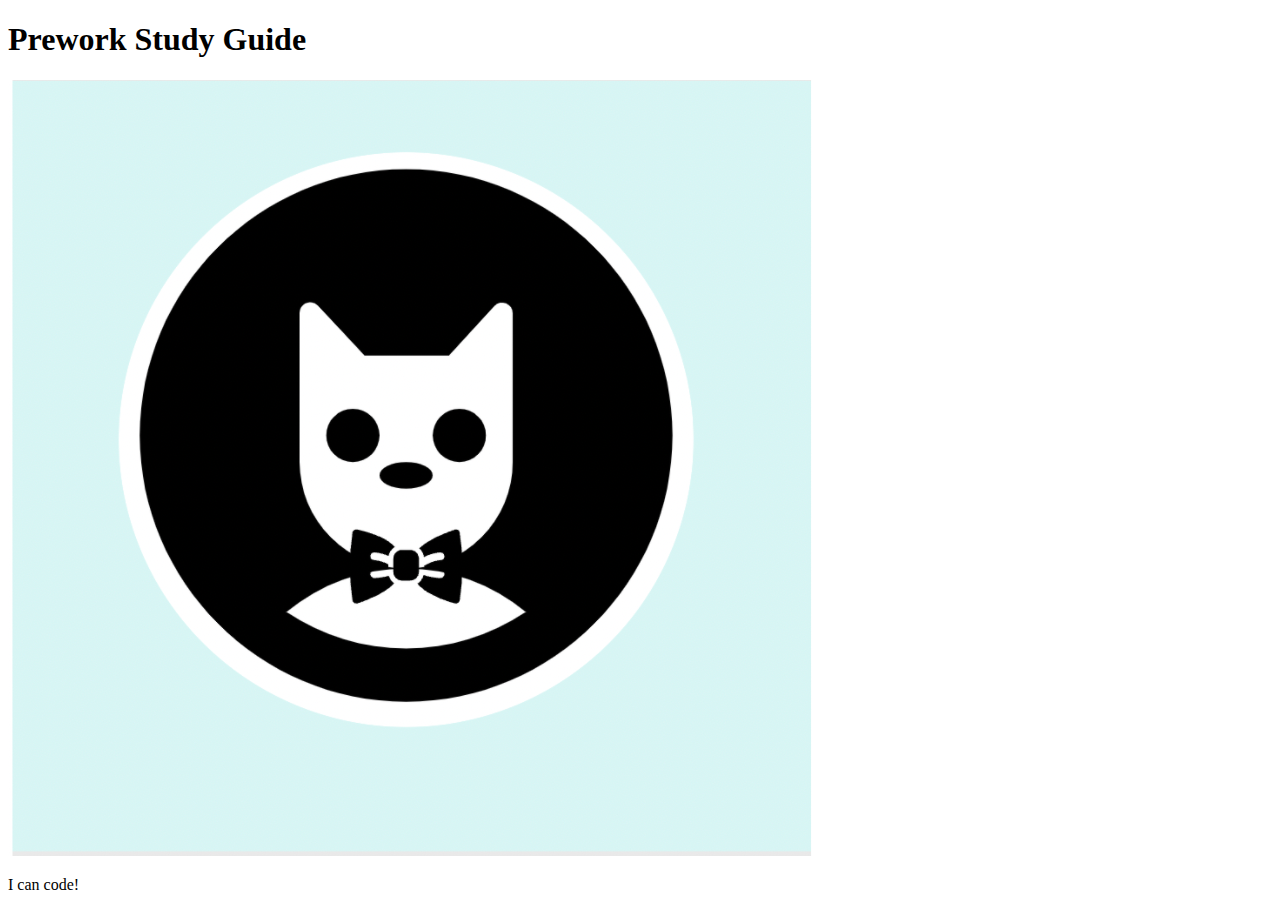
==== prework-study-guide/index.html @ c11d13d8 "add starter code" ====
<!DOCTYPE html>
<html lang="en">
  <head>
    <meta charset="UTF-8" />
    <meta http-equiv="X-UA-Compatible" content="IE=edge" />
    <meta name="viewport" content="width=device-width, initial-scale=1.0" />
    <title>Prework Study Guide</title>
  </head>
  <body>
    <header id="top">
      <h1>Prework Study Guide</h1>
      <img src="./assets/bowtie-cat.png" alt="Profile image of cat wearing a bow tie." />
    </header>
    <main>
      <!-- Student code goes here -->
    </main>

    <footer>
      <p>I can code!</p>
    </footer>
  </body>
</html>
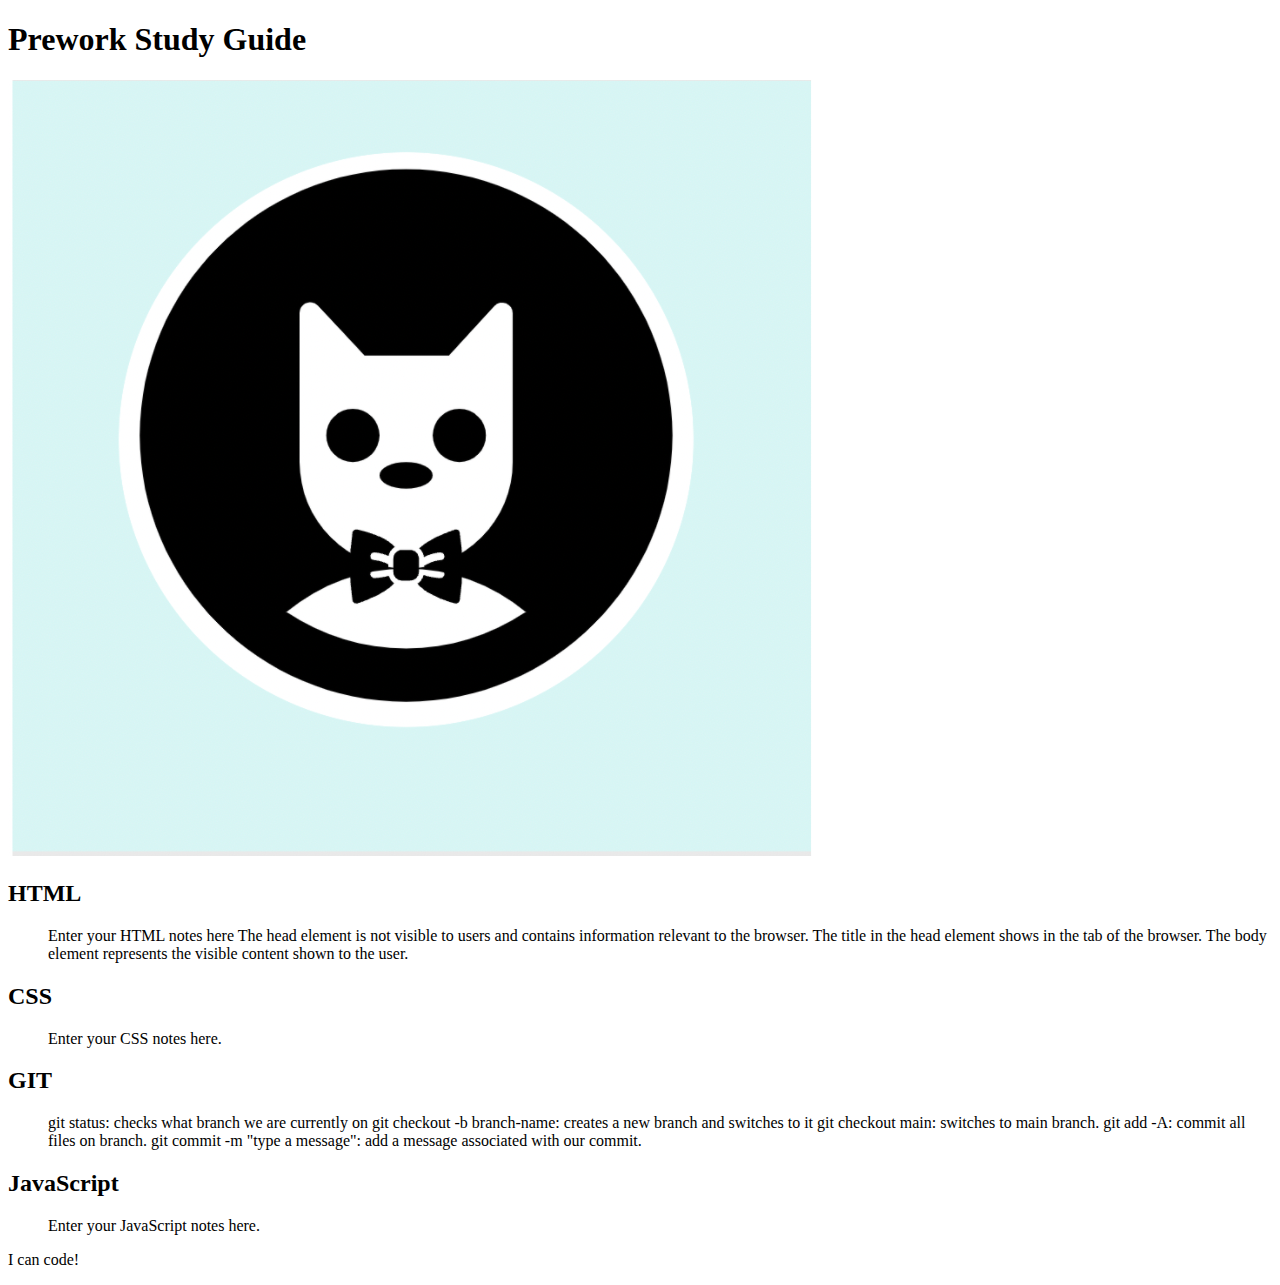
==== commit eed3219d: "added code to HTML file" ====
--- a/prework-study-guide/index.html
+++ b/prework-study-guide/index.html
@@ -12,7 +12,41 @@
       <img src="./assets/bowtie-cat.png" alt="Profile image of cat wearing a bow tie." />
     </header>
     <main>
-      <!-- Student code goes here -->
+      <section class="card" id="html-section">
+        <h2>HTML</h2>
+        <ul>
+          <il>Enter your HTML notes here</il>
+          <il>The head element is not visible to users and contains information relevant to the browser.</il>
+          <il>The title in the head element shows in the tab of the browser.</il>
+          <il>The body element represents the visible content shown to the user.</il>
+        </ul>
+      </section>
+
+      <section class="card" id="css-section">
+        <h2>CSS</h2>
+        <ul>
+          <il>Enter your CSS notes here.</il>
+        </ul>
+      </section>
+
+      <section class="card" id="git-section">
+        <h2>GIT</h2>
+        <ul>
+          <il>git status: checks what branch we are currently on</il>
+          <il>git checkout -b branch-name: creates a new branch and switches to it</il>
+          <il>git checkout main: switches to main branch.</il>
+          <il>git add -A: commit all files on branch.</il>
+          <il>git commit -m "type a message": add a message associated with our commit.</il>
+        </ul>
+      </section>
+
+      <section class="card" id="javascript-section">
+        <h2>JavaScript</h2>
+        <ul>
+          <il>Enter your JavaScript notes here.</il>
+        </ul>
+
+      </section>
     </main>
 
     <footer>
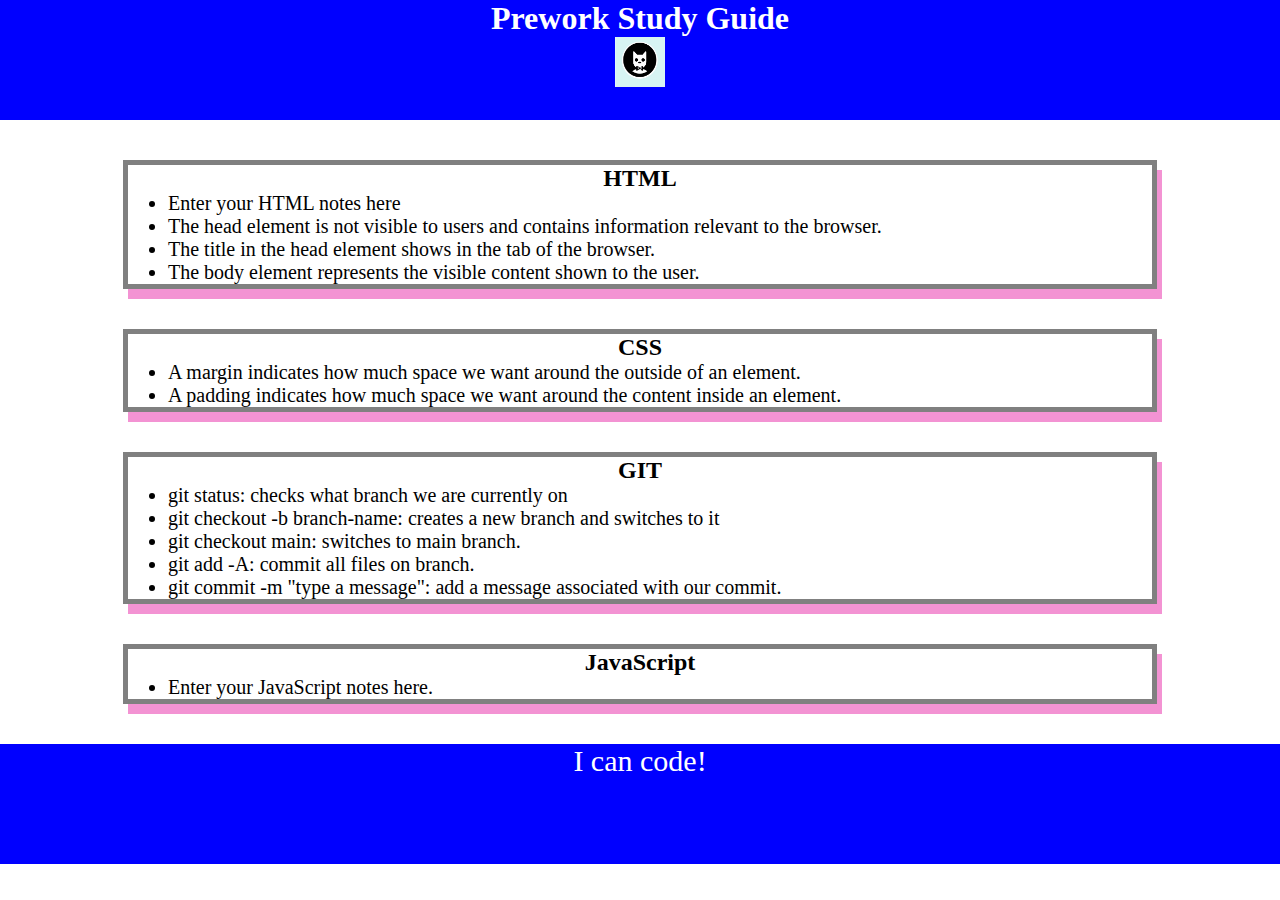
==== commit 900c957c: "added CSS to project" ====
--- a/prework-study-guide/index.html
+++ b/prework-study-guide/index.html
@@ -4,6 +4,7 @@
     <meta charset="UTF-8" />
     <meta http-equiv="X-UA-Compatible" content="IE=edge" />
     <meta name="viewport" content="width=device-width, initial-scale=1.0" />
+    <link rel="stylesheet" href="./assets/style.css">
     <title>Prework Study Guide</title>
   </head>
   <body>
@@ -15,35 +16,36 @@
       <section class="card" id="html-section">
         <h2>HTML</h2>
         <ul>
-          <il>Enter your HTML notes here</il>
-          <il>The head element is not visible to users and contains information relevant to the browser.</il>
-          <il>The title in the head element shows in the tab of the browser.</il>
-          <il>The body element represents the visible content shown to the user.</il>
+          <li>Enter your HTML notes here</li>
+          <li>The head element is not visible to users and contains information relevant to the browser.</li>
+          <li>The title in the head element shows in the tab of the browser.</li>
+          <li>The body element represents the visible content shown to the user.</li>
         </ul>
       </section>
 
       <section class="card" id="css-section">
         <h2>CSS</h2>
         <ul>
-          <il>Enter your CSS notes here.</il>
+          <li>A margin indicates how much space we want around the outside of an element.</li>
+          <li>A padding indicates how much space we want around the content inside an element.</li>
         </ul>
       </section>
 
       <section class="card" id="git-section">
         <h2>GIT</h2>
         <ul>
-          <il>git status: checks what branch we are currently on</il>
-          <il>git checkout -b branch-name: creates a new branch and switches to it</il>
-          <il>git checkout main: switches to main branch.</il>
-          <il>git add -A: commit all files on branch.</il>
-          <il>git commit -m "type a message": add a message associated with our commit.</il>
+          <li>git status: checks what branch we are currently on</li>
+          <li>git checkout -b branch-name: creates a new branch and switches to it</li>
+          <li>git checkout main: switches to main branch.</li>
+          <li>git add -A: commit all files on branch.</li>
+          <li>git commit -m "type a message": add a message associated with our commit.</li>
         </ul>
       </section>
 
       <section class="card" id="javascript-section">
         <h2>JavaScript</h2>
         <ul>
-          <il>Enter your JavaScript notes here.</il>
+          <li>Enter your JavaScript notes here.</li>
         </ul>
 
       </section>
--- a/prework-study-guide/assets/style.css
+++ b/prework-study-guide/assets/style.css
@@ -0,0 +1,46 @@
+* {
+    margin: 0;
+    padding: 0;
+}
+header,
+footer {
+ width: 100%;
+ height: 120px;
+ background-color: blue;
+ color: white;
+}
+h1,
+h2 {
+    text-align: center;
+}
+h1,
+h2 {
+    font-family: verdana;
+  }
+img {
+    display: block;
+    height: 50px;
+    width: 50px;
+    margin-left: auto;
+    margin-right: auto;
+}
+ul {
+    padding-left: 40px;
+    font-size: 20px;
+}
+ul {
+    font-family: verdana;
+}
+p {
+    text-align: center;
+    font-size: 30px;
+  }
+p {
+    font-family: Verdana;
+  }
+  .card {
+    width: 80%;
+    margin: 40px auto;
+    border: 5px solid gray;
+    box-shadow: 5px 10px #F393D3;
+  }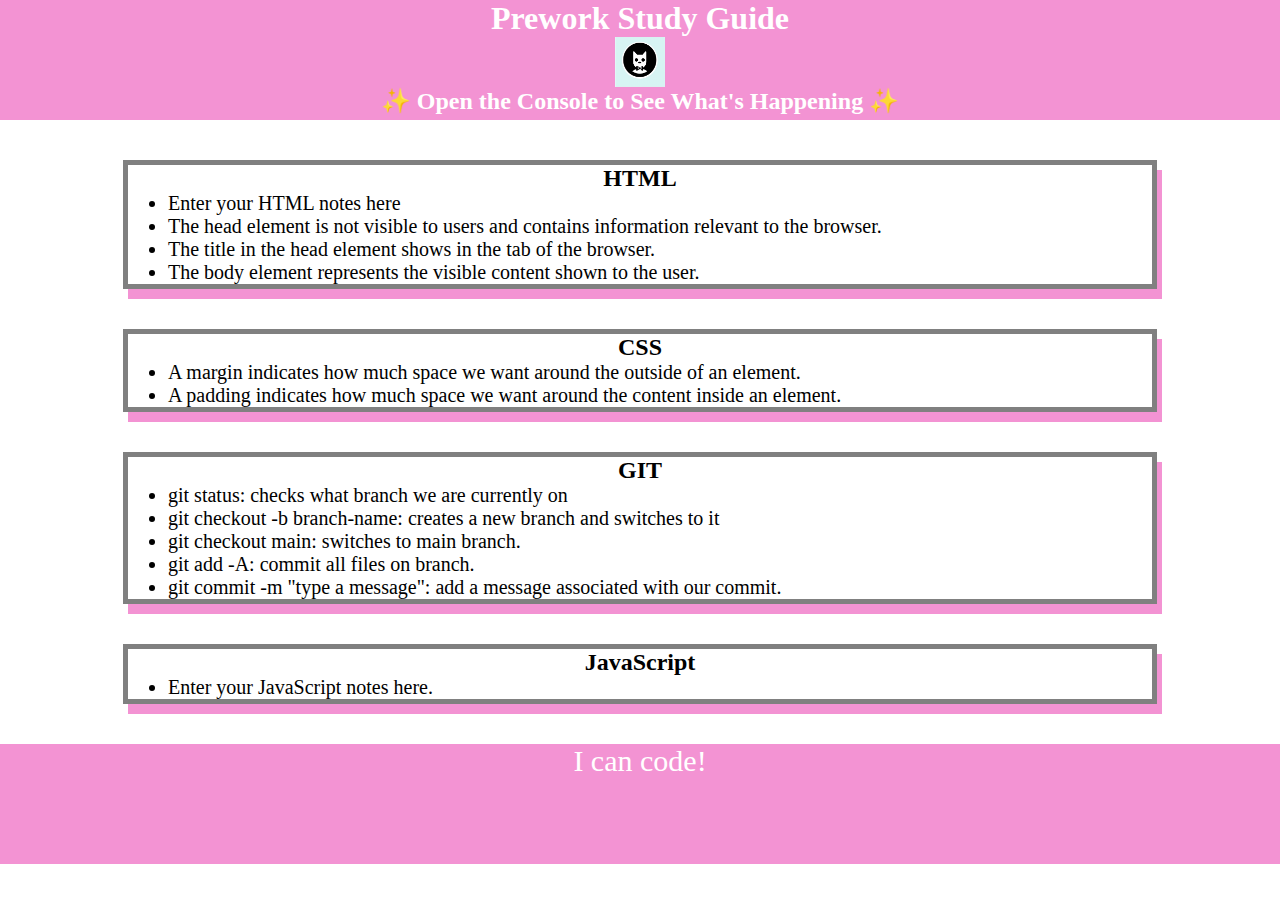
==== commit da5bd81f: "added js to study guide" ====
--- a/prework-study-guide/index.html
+++ b/prework-study-guide/index.html
@@ -11,6 +11,7 @@
     <header id="top">
       <h1>Prework Study Guide</h1>
       <img src="./assets/bowtie-cat.png" alt="Profile image of cat wearing a bow tie." />
+      <h2>✨ Open the Console to See What's Happening ✨</h2>
     </header>
     <main>
       <section class="card" id="html-section">
@@ -54,5 +55,6 @@
     <footer>
       <p>I can code!</p>
     </footer>
+    <script src="./assets/script.js"></script>
   </body>
 </html>
--- a/prework-study-guide/assets/style.css
+++ b/prework-study-guide/assets/style.css
@@ -6,7 +6,7 @@
 footer {
  width: 100%;
  height: 120px;
- background-color: blue;
+ background-color: #F393D3;
  color: white;
 }
 h1,
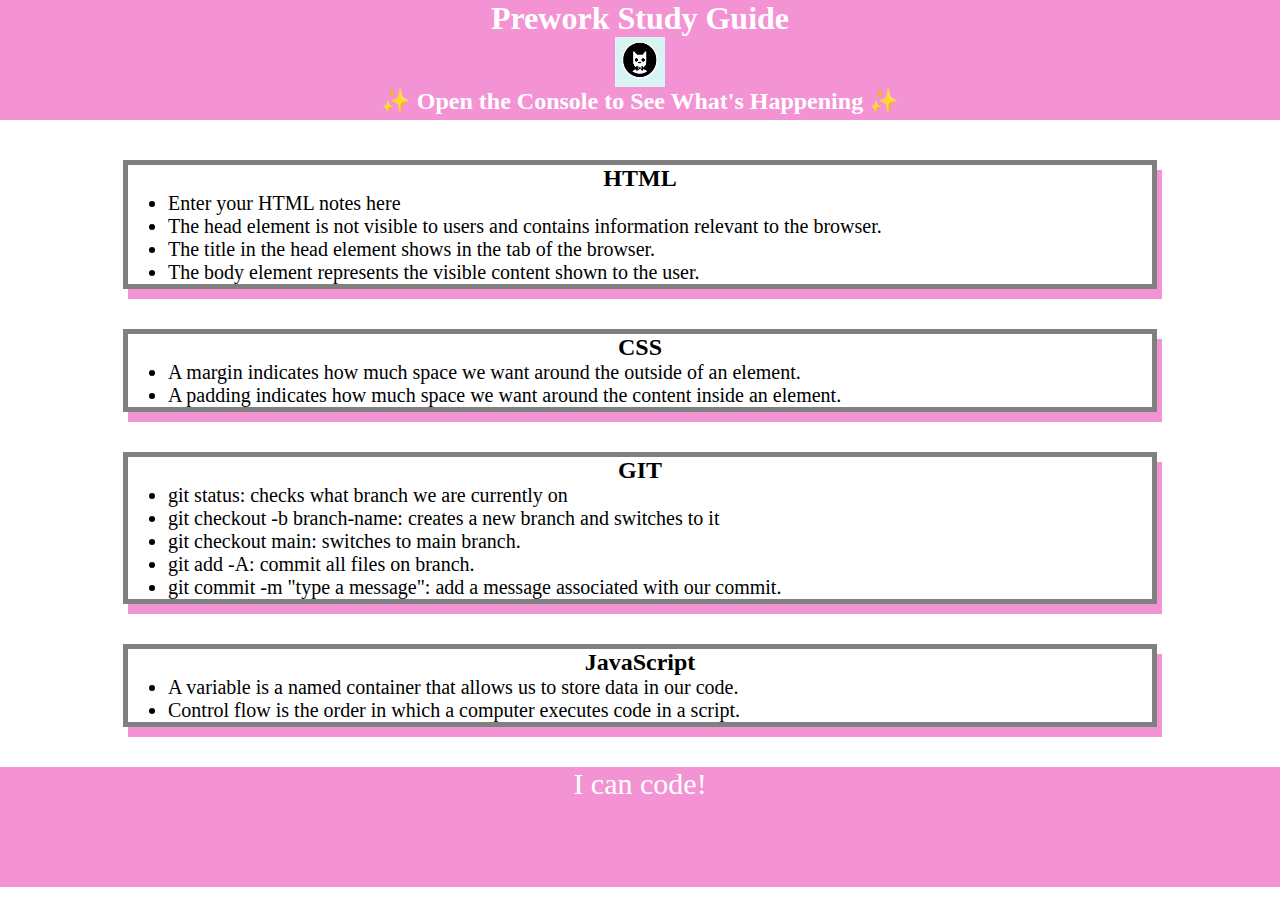
==== commit c2da5d82: "added js functions" ====
--- a/prework-study-guide/index.html
+++ b/prework-study-guide/index.html
@@ -46,7 +46,8 @@
       <section class="card" id="javascript-section">
         <h2>JavaScript</h2>
         <ul>
-          <li>Enter your JavaScript notes here.</li>
+          <li>A variable is a named container that allows us to store data in our code.</li>
+          <li>Control flow is the order in which a computer executes code in a script.</li>
         </ul>
 
       </section>
